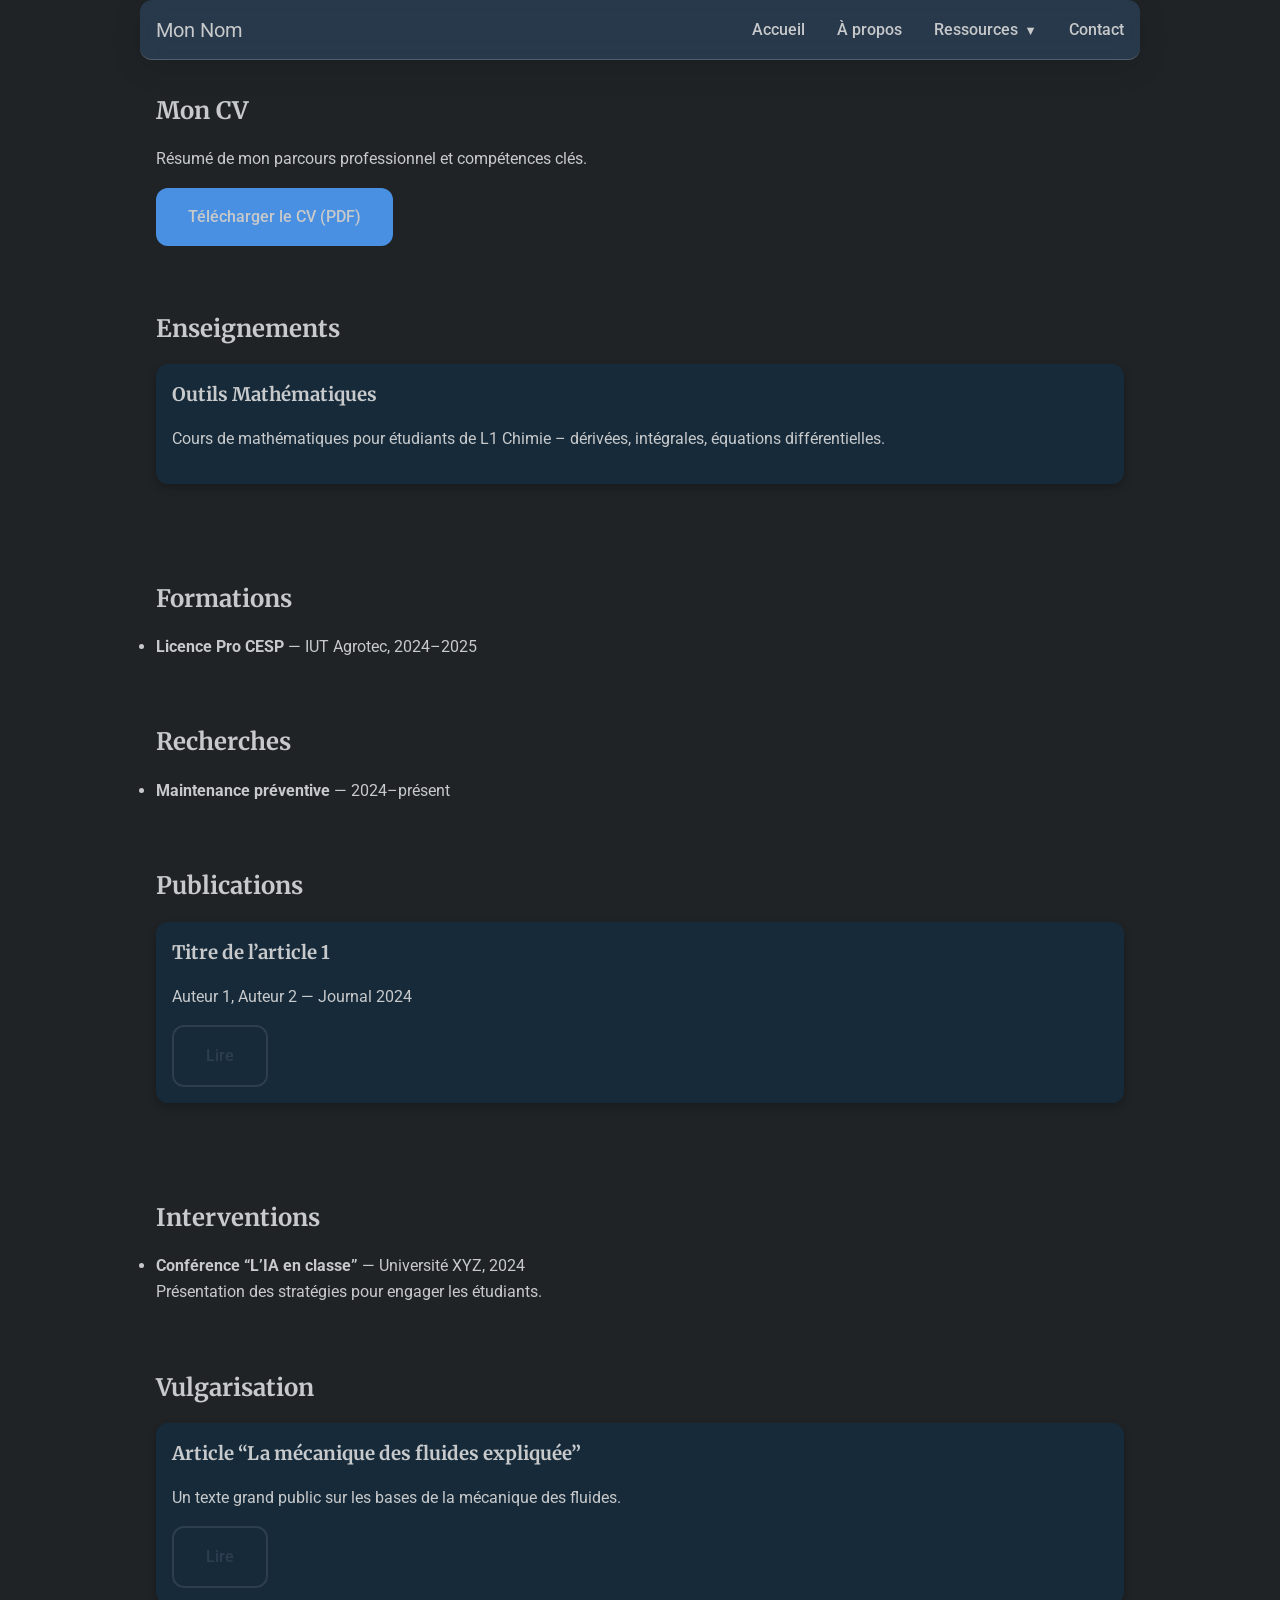
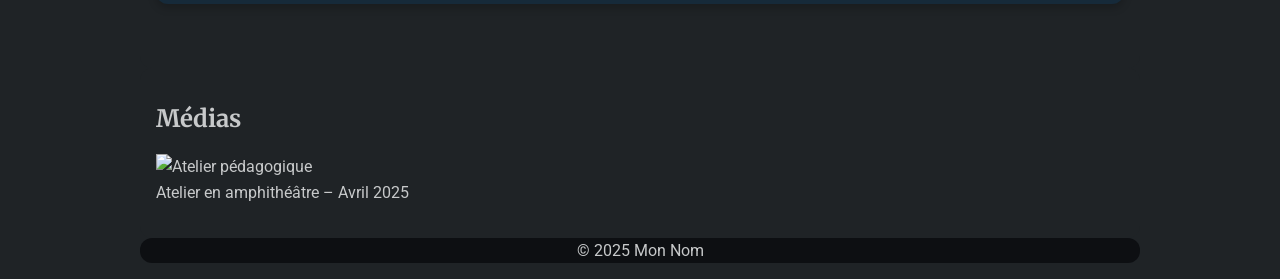
==== resources.html @ aaf4677a "Add files via upload" ====
<!DOCTYPE html>
<html lang="fr">
<head>
  <meta charset="UTF-8">
  <meta name="viewport" content="width=device-width, initial-scale=1.0">
  <title>Mon Site – Ressources</title>
  <link href="https://fonts.googleapis.com/css2?family=Merriweather:wght@700&family=Roboto:wght@400;700&display=swap" rel="stylesheet">
  <link rel="stylesheet" href="css/style.css">
</head>
<body>

  <header class="container">
    <a href="index.html#hero" class="logo">Mon Nom</a>
    <button class="menu-toggle" aria-label="Ouvrir le menu">☰</button>
    <nav>
      <ul>
        <li><a href="index.html#hero">Accueil</a></li>
        <li><a href="index.html#about">À propos</a></li>
        <li class="dropdown">
          <a href="resources.html">Ressources <span class="arrow">▼</span></a>
          <ul class="submenu">
            <li><a href="resources.html#cv">CV</a></li>
            <li><a href="resources.html#enseignements">Enseignements</a></li>
            <li><a href="resources.html#formations">Formations</a></li>
            <li><a href="resources.html#recherches">Recherches</a></li>
            <li><a href="resources.html#publications">Publications</a></li>
            <li><a href="resources.html#interventions">Interventions</a></li>
            <li><a href="resources.html#vulgarisation">Vulgarisation</a></li>
            <li><a href="resources.html#medias">Médias</a></li>
          </ul>
        </li>        
        <li><a href="index.html#contact">Contact</a></li>
      </ul>
    </nav>
    
  </header>

  <!-- CV -->
  <section id="cv" class="container">
    <h2>Mon CV</h2>
    <p>Résumé de mon parcours professionnel et compétences clés.</p>
    <a href="cv.pdf" class="btn btn-primary" download>Télécharger le CV (PDF)</a>
  </section>

  <!-- Enseignements -->
  <section id="enseignements" class="container">
    <h2>Enseignements</h2>
    <div class="courses">
      <article class="course-card">
        <h3>Outils Mathématiques</h3>
        <p>Cours de mathématiques pour étudiants de L1 Chimie – dérivées, intégrales, équations différentielles.</p>
      </article>
      <!-- … -->
    </div>
  </section>

  <!-- Formations -->
  <section id="formations" class="container">
    <h2>Formations</h2>
    <ul>
      <li><strong>Licence Pro CESP</strong> — IUT Agrotec, 2024–2025</li>
      <!-- … -->
    </ul>
  </section>

  <!-- Recherches -->
  <section id="recherches" class="container">
    <h2>Recherches</h2>
    <ul>
      <li><strong>Maintenance préventive</strong> — 2024–présent</li>
      <!-- … -->
    </ul>
  </section>

  <!-- Publications -->
  <section id="publications" class="container">
    <h2>Publications</h2>
    <article class="publication-item">
      <h3>Titre de l’article 1</h3>
      <p>Auteur 1, Auteur 2 — Journal 2024</p>
      <a href="#" class="btn btn-secondary">Lire</a>
    </article>
    <!-- … -->
  </section>
  
  <!-- Interventions -->
  <section id="interventions" class="container">
    <h2>Interventions</h2>
    <ul>
      <li>
        <strong>Conférence “L’IA en classe”</strong> — Université XYZ, 2024<br>
        Présentation des stratégies pour engager les étudiants.
      </li>
      <!-- ... -->
    </ul>
  </section>

  <!-- Vulgarisation -->
  <section id="vulgarisation" class="container">
    <h2>Vulgarisation</h2>
    <article class="publication-item">
      <h3>Article “La mécanique des fluides expliquée”</h3>
      <p>Un texte grand public sur les bases de la mécanique des fluides.</p>
      <a href="#" class="btn btn-secondary">Lire</a>
    </article>
    <!-- ... -->
  </section>

  <!-- Médias -->
  <section id="medias" class="container">
    <h2>Médias</h2>
    <div class="gallery">
      <figure>
        <img src="img/media1.jpg" alt="Atelier pédagogique">
        <figcaption>Atelier en amphithéâtre – Avril 2025</figcaption>
      </figure>
      <!-- ... -->
    </div>
  </section>

  <footer class="container">
    <p>&copy; 2025 Mon Nom</p>
  </footer>

  <script src="js/script.js" defer></script>
</body>
</html>
---- css/style.css ----
:root {
    --color-bg-dark:    #1F2326;
    --color-bg-alt:     #162A3A;
    --color-header:     #0D0F12;
    --color-text:       #C7C9CA;
    --color-text-sec:   #7F8387;
    --color-accent:     #4A90E2;
    --color-accent-hov: #357ABD;
    --color-border:     #2C3E50;
    --font-body:        'Roboto', Arial, sans-serif;
    --font-heading:     'Merriweather', Georgia, serif;
    --space-sm:         0.5rem;
    --space-md:         1rem;
    --space-lg:         2rem;
  }
  
  /* Reset global */
  *, *::before, *::after {
    margin: 0;
    padding: 0;
    box-sizing: border-box;
  }
  
  body {
    font-family: var(--font-body);
    background: var(--color-bg-dark);
    color: var(--color-text);
    line-height: 1.6;
  }
  
  h1, h2, h3 {
    font-family: var(--font-heading);
    color: var(--color-text);
    margin-bottom: var(--space-md);
  }
  
  p {
    margin-bottom: var(--space-md);
  }
  
  /* Container central */
  .container {
    max-width: 1000px;
    margin: 0 auto;
    padding: 0 var(--space-md);
  }
  
  /* Header & navigation */
  header {
    position: sticky;
    top: 0;
    width: 100%;
    /* glassmorphism bleu léger */
    background: rgba(74, 144, 226, 0.2);       /* bleu #4A90E2 à 20% d’opacité */
    backdrop-filter: blur(10px);               /* flou d’arrière‑plan */
    -webkit-backdrop-filter: blur(10px);       /* pour Safari */
    border-bottom: 1px solid rgba(255, 255, 255, 0.2);
    box-shadow: 0 8px 32px rgba(0, 0, 0, 0.1);
    height: 60px;
    display: flex;
    align-items: center;
    justify-content: space-between;
    padding: 0 var(--space-md);
    z-index: 1000;
  }
  
  html {
    /* Le header fait 60px + 1rem de marge, ici on met 80px au besoin */
    scroll-padding-top: 50px;
    scroll-behavior: smooth; /* si tu veux conserver un scroll lisse */
  }
  
  .logo {
    color: var(--color-text);
    text-decoration: none;
    font-size: 1.25rem;
  }
  
  .menu-toggle {
    display: none;
    background: transparent;
    border: none;
    color: var(--color-text);
    font-size: 1.5rem;
  }
  
  nav ul {
    list-style: none;
    display: flex;
    gap: var(--space-lg);
  }
  
  nav a {
    color: var(--color-text);
    text-decoration: none;
    font-weight: 500;
  }
  
  nav a:hover {
    color: var(--color-accent);
    text-decoration: underline;
  }
  
  nav a.active {
    color: var(--color-accent);
  }
  
  /* Hero */
  .hero {
    position: relative;
    min-height: 80vh;
    background: url('img/hero-bg.jpg') center/cover no-repeat;
  }  
  
  .hero::before {
    content: '';
    position: absolute;
    inset: 0;
    background: var(--color-bg-dark);
    opacity: 0.7;
  }
  
  .hero-content {
    position: relative;
    max-width: 800px;
    margin: 0 auto;
    padding: var(--space-md);
    text-align: center;
  }
  
  /* Boutons */
  .btn {
    display: inline-block;
    padding: var(--space-md) var(--space-lg);
    border-radius: 4px;
    font-weight: 500;
    transition: background 0.3s ease;
    text-decoration: none;
  }
  
  .btn-primary {
    background: var(--color-accent);
    color: var(--color-text);
    border: none;
  }
  
  .btn-primary:hover {
    background: var(--color-accent-hov);
  }
  
  .btn-secondary {
    background: transparent;
    color: var(--color-border);
    border: 2px solid var(--color-border);
  }
  
  .btn-secondary:hover {
    background: var(--color-border);
    color: var(--color-text);
  }
  
  /* Sections alternés */
  section {
    padding: var(--space-lg) 0;
  }
  
  section:nth-of-type(odd) {
    background: var(--color-bg-dark);
  }
  
  section:nth-of-type(even) {
    background: var(--color-bg-alt);
  }
  
  /* À propos */
  #about {
    display: flex;
    flex-wrap: wrap;
    gap: var(--space-lg);
    align-items: center;
  }
  
  /* Formulaire */
  form label {
    display: block;
    margin-bottom: var(--space-sm);
  }
  
  form input,
  form textarea {
    width: 100%;
    padding: var(--space-sm);
    border: 1px solid var(--color-border);
    border-radius: 4px;
    background: var(--color-bg-dark);
    color: var(--color-text);
    margin-top: var(--space-sm);
    margin-bottom: var(--space-md);
  }
  
  form button {
    cursor: pointer;
  }
  
  /* Cartes (formations, enseignements, publications) */
  .course-card,
  .project-card,
  .publication-item {
    background: var(--color-bg-alt);
    border-radius: 6px;
    padding: var(--space-md);
    box-shadow: 0 4px 8px rgba(0,0,0,0.2);
    margin-bottom: var(--space-lg);
  }
  
  /* Footer */
  footer {
    background: var(--color-header);
    color: var(--color-text);
    text-align: center;
    padding: var(--space-lg) 0;
  }
  
  footer a {
    color: var(--color-accent);
    text-decoration: none;
  }
  
  footer a:hover {
    text-decoration: underline;
  }
  
  /* Responsive */
  @media (max-width: 768px) {
    #about {
      flex-direction: column;
    }
    .hero {
      min-height: 60vh;
    }
    .menu-toggle {
      display: block;
    }
    nav ul {
      flex-direction: column;
      display: none;
      background: var(--color-header);
      position: absolute;
      top: 60px;
      right: var(--space-md);
      padding: var(--space-md);
      border-radius: 4px;
    }
    nav ul.open {
      display: flex;
    }
  }

  /* Dropdown nav */
nav ul { position: relative; }
.dropdown { position: relative; }
.dropdown .arrow { font-size: 0.8rem; margin-left: 0.2em; }
.submenu {
  display: none;
  position: absolute;
  top: 100%; left: 0;
  background: var(--color-header);
  list-style: none;
  padding: var(--space-sm) 0;
  border-radius: 4px;
  box-shadow: 0 4px 8px rgba(0,0,0,0.3);
  z-index: 1100;
}
.submenu li { margin: 0; }
.submenu a {
  display: block;
  padding: var(--space-sm) var(--space-lg);
  white-space: nowrap;
}
.dropdown:hover .submenu { display: block; }
.submenu a:hover { background: var(--color-bg-alt); color: var(--color-accent); }

/* Preview grid on homepage */
#resources-preview h2 { margin-bottom: var(--space-md); text-align: center; }
.grid {
  display: grid;
  grid-template-columns: repeat(auto-fit, minmax(200px,1fr));
  gap: var(--space-lg);
  margin-bottom: var(--space-lg);
}
.card {
  background: var(--color-bg-alt);
  padding: var(--space-md);
  border-radius: 6px;
  text-decoration: none;
  color: var(--color-text);
  box-shadow: 0 4px 8px rgba(0,0,0,0.2);
  transition: transform 0.2s ease, box-shadow 0.2s ease;
}
.card:hover {
  transform: translateY(-4px);
  box-shadow: 0 6px 12px rgba(0,0,0,0.3);
}
.card h3 { margin-bottom: var(--space-sm); }
.card p { font-size: 0.9rem; color: var(--color-text-sec); }


/* 1. Variable de rayon */
:root {
  --radius: 12px;
}

/* 2. Coins arrondis sur les blocs principaux */
header,
section,
footer,
.dropdown .submenu,
#resources-preview .card,
.course-card,
.project-card,
.publication-item,
.btn {
  border-radius: var(--radius);
}

/* 3. Assurer un petit espace autour des sections pour voir l’arrondi */
section {
  margin: var(--space-md) 0;
}

/* 4. Ajuster l’en-tête en mode glassmorphism */
header {
  margin: var(--space-md);
}

/* 5. Limiter la largeur des sections arrondies (optionnel) */
section.container {
  background: inherit; /* si tu veux que le background alterne reste visible */
  padding: var(--space-lg) var(--space-md);
}
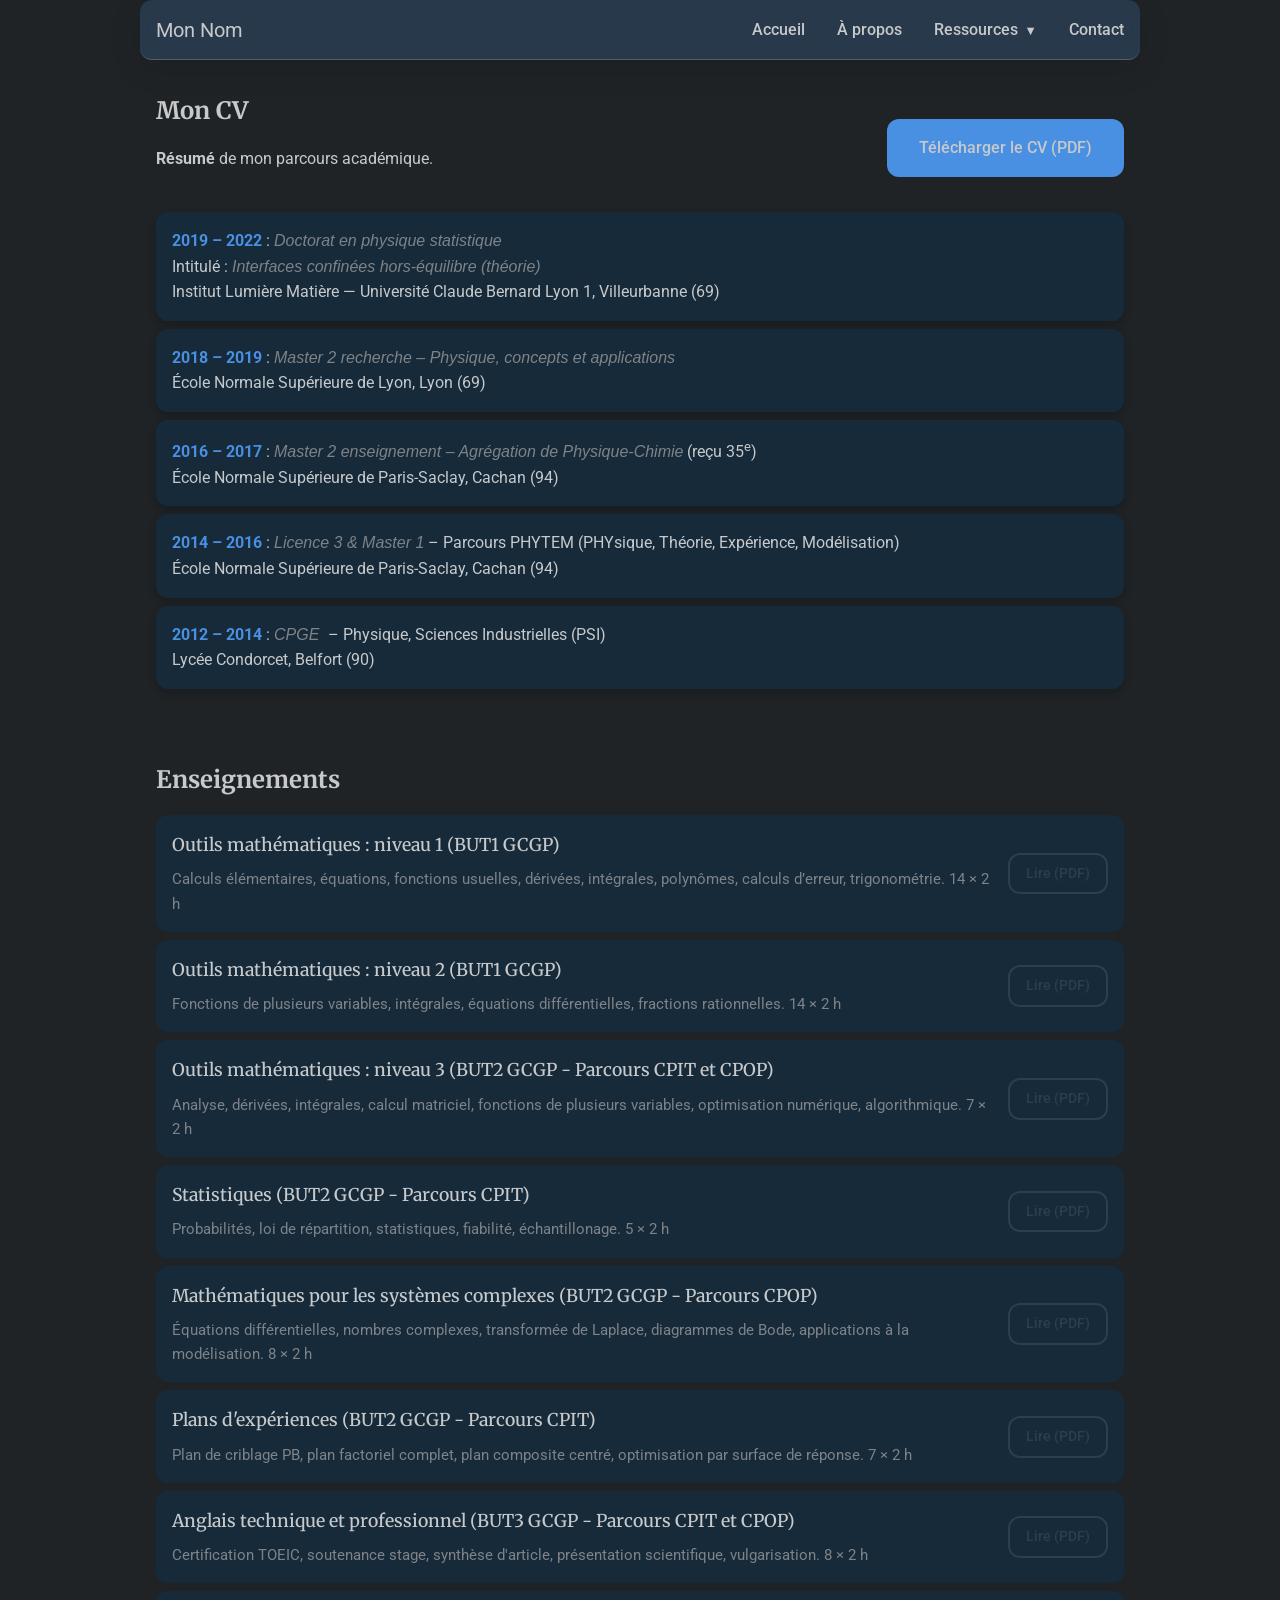
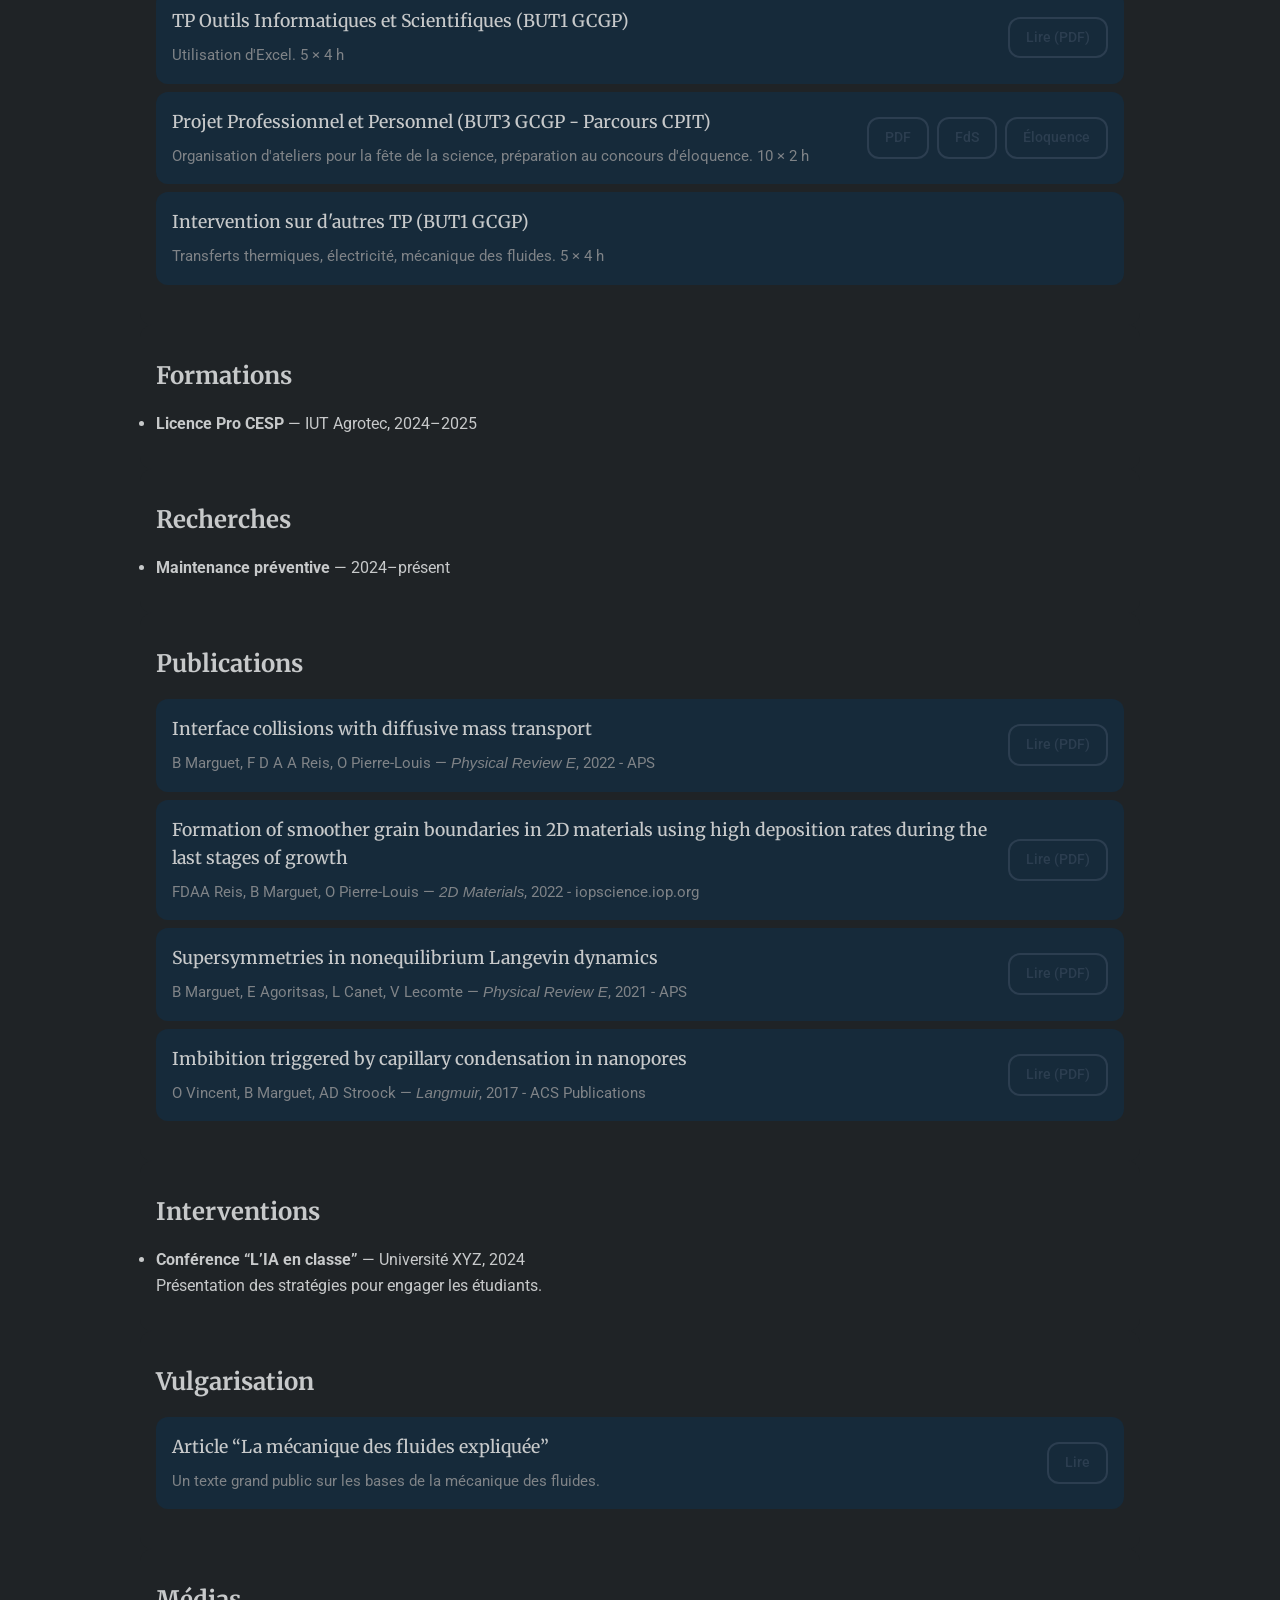
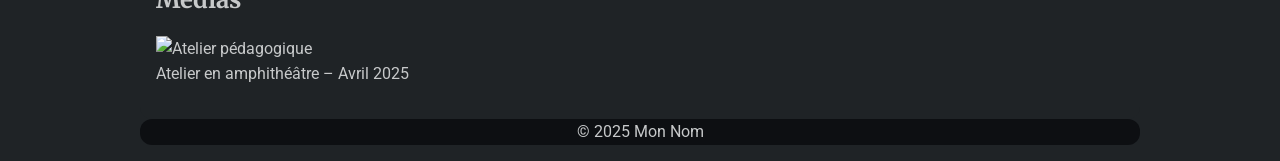
==== commit 3de1da75: "Add files via upload" ====
--- a/resources.html
+++ b/resources.html
@@ -35,22 +35,196 @@
     
   </header>
 
-  <!-- CV -->
-  <section id="cv" class="container">
-    <h2>Mon CV</h2>
-    <p>Résumé de mon parcours professionnel et compétences clés.</p>
-    <a href="cv.pdf" class="btn btn-primary" download>Télécharger le CV (PDF)</a>
-  </section>
+<!-- CV -->
+<section id="cv" class="container">
+
+  <!-- En‑tête CV regroupé -->
+  <div class="cv-header">
+    <div class="cv-info">
+      <h2>Mon CV</h2>
+      <p><strong>Résumé</strong> de mon parcours académique.</p>
+    </div>
+    <a 
+      href="cv.pdf" 
+      class="btn btn-primary" 
+      target="_blank" 
+      rel="noopener noreferrer" 
+      download
+    >
+      Télécharger le CV (PDF)
+    </a>
+  </div>
+  <ul class="cv-list">
+    <li class="cv-item">
+      <strong>2019 – 2022</strong> : 
+      <em>Doctorat en physique statistique</em><br>
+      Intitulé : <em>Interfaces confinées hors‑équilibre (théorie)</em><br>
+      Institut Lumière Matière — Université Claude Bernard Lyon 1, Villeurbanne (69)
+    </li>
+    <li class="cv-item">
+      <strong>2018 – 2019</strong> : 
+      <em>Master 2 recherche – Physique, concepts et applications</em><br>
+      École Normale Supérieure de Lyon, Lyon (69)
+    </li>
+    <li class="cv-item">
+      <strong>2016 – 2017</strong> : 
+      <em>Master 2 enseignement – Agrégation de Physique‑Chimie</em> (reçu 35<sup>e</sup>)<br>
+      École Normale Supérieure de Paris‑Saclay, Cachan (94)
+    </li>
+    <li class="cv-item">
+      <strong>2014 – 2016</strong> : 
+      <em>Licence 3 & Master 1</em> – Parcours PHYTEM (PHYsique, Théorie, Expérience, Modélisation)<br>
+      École Normale Supérieure de Paris‑Saclay, Cachan (94)
+    </li>
+    <li class="cv-item">
+      <strong>2012 – 2014</strong> : 
+      <em>CPGE </em> – Physique, Sciences Industrielles (PSI)<br>
+      Lycée Condorcet, Belfort (90)
+    </li>
+  </ul>
+</section>
+
 
   <!-- Enseignements -->
   <section id="enseignements" class="container">
     <h2>Enseignements</h2>
     <div class="courses">
-      <article class="course-card">
-        <h3>Outils Mathématiques</h3>
-        <p>Cours de mathématiques pour étudiants de L1 Chimie – dérivées, intégrales, équations différentielles.</p>
-      </article>
-      <!-- … -->
+      <article class="publication-item">
+        <h3>Outils mathématiques : niveau 1 (BUT1 GCGP)</h3>
+        <p>
+          Calculs élémentaires, équations, fonctions usuelles, dérivées, intégrales, polynômes, calculs d’erreur, trigonométrie. 14 &times; 2 h        </p>         <a
+          href="pdfs/interface_collisions.pdf"
+          class="btn btn-secondary"
+          target="_blank"
+          rel="noopener noreferrer"
+        >
+          Lire (PDF)
+        </a>
+      </article>
+      <!-- … -->
+      <article class="publication-item">
+        <h3>Outils mathématiques : niveau 2 (BUT1 GCGP)</h3>
+        <p>
+          Fonctions de plusieurs variables, intégrales, équations différentielles, fractions rationnelles. 14 &times; 2 h        </p>
+        <a
+          href="pdfs/interface_collisions.pdf"
+          class="btn btn-secondary"
+          target="_blank"
+          rel="noopener noreferrer"
+        >
+          Lire (PDF)
+        </a>
+      </article>
+      <!-- … -->
+      <article class="publication-item">
+        <h3>Outils mathématiques : niveau 3 (BUT2 GCGP - Parcours CPIT et CPOP)</h3>
+        <p>
+          Analyse, dérivées, intégrales, calcul matriciel, fonctions de plusieurs variables, optimisation numérique, algorithmique. 7 &times; 2 h
+        </p>
+        <a
+          href="pdfs/interface_collisions.pdf"
+          class="btn btn-secondary"
+          target="_blank"
+          rel="noopener noreferrer"
+        >
+          Lire (PDF)
+        </a>
+      </article>
+      <!-- … -->
+      <article class="publication-item">
+        <h3>Statistiques (BUT2 GCGP - Parcours CPIT)</h3>
+        <p>
+        Probabilités, loi de répartition, statistiques, fiabilité, échantillonage. 5 &times; 2 h
+        </p>
+        <a
+          href="pdfs/interface_collisions.pdf"
+          class="btn btn-secondary"
+          target="_blank"
+          rel="noopener noreferrer"
+        >
+          Lire (PDF)
+        </a>
+      </article>
+      <!-- … -->
+      <article class="publication-item">
+        <h3>Mathématiques pour les systèmes complexes (BUT2 GCGP - Parcours CPOP)</h3>
+        <p>
+        Équations différentielles, nombres complexes, transformée de Laplace, diagrammes de Bode, applications à la modélisation. 8 &times; 2 h
+        </p>
+        <a
+          href="pdfs/interface_collisions.pdf"
+          class="btn btn-secondary"
+          target="_blank"
+          rel="noopener noreferrer"
+        >
+          Lire (PDF)
+        </a>
+      </article>
+      <!-- … -->
+      <article class="publication-item">
+        <h3>Plans d'expériences (BUT2 GCGP - Parcours CPIT)</h3>
+        <p>
+        Plan de criblage PB, plan factoriel complet, plan composite centré, optimisation par surface de réponse. 7 &times; 2 h
+        </p>
+        <a
+          href="pdfs/interface_collisions.pdf"
+          class="btn btn-secondary"
+          target="_blank"
+          rel="noopener noreferrer"
+        >
+          Lire (PDF)
+        </a>
+      </article>
+      <!-- … -->
+      <article class="publication-item">
+        <h3>Anglais technique et professionnel (BUT3 GCGP - Parcours CPIT et CPOP)</h3>
+        <p>
+        Certification TOEIC, soutenance stage, synthèse d'article, présentation scientifique, vulgarisation. 8 &times; 2 h
+        </p>
+        <a
+          href="pdfs/interface_collisions.pdf"
+          class="btn btn-secondary"
+          target="_blank"
+          rel="noopener noreferrer"
+        >
+          Lire (PDF)
+        </a>
+      </article>
+      <!-- … -->
+      <article class="publication-item">
+        <h3>TP Outils Informatiques et Scientifiques (BUT1 GCGP)</h3>
+        <p>
+        Utilisation d'Excel. 5 &times; 4 h
+        </p>
+        <a
+          href="pdfs/interface_collisions.pdf"
+          class="btn btn-secondary"
+          target="_blank"
+          rel="noopener noreferrer"
+        >
+          Lire (PDF)
+        </a>
+      </article>
+      <!-- … -->
+      <article class="publication-item">
+        <h3>Projet Professionnel et Personnel (BUT3 GCGP - Parcours CPIT)</h3>
+        <p>
+        Organisation d'ateliers pour la fête de la science, préparation au concours d'éloquence. 10 &times; 2 h
+        </p>
+        <div class="btn-group">
+          <a href="pdfs/interface_collisions.pdf" class="btn btn-secondary" target="_blank" rel="noopener noreferrer">PDF</a>
+          <a href="https://iut.univ-lyon1.fr/vie-etudiante/culture/fete-de-la-science-doua-2024" class="btn btn-secondary" target="_blank" rel="noopener noreferrer">FdS</a>
+          <a href="https://iut.univ-lyon1.fr/international/venir-etudier/etudiants-internationaux-concours-eloquence-2025" class="btn btn-secondary" target="_blank" rel="noopener noreferrer">Éloquence</a>
+        </div>
+      </article>
+      <!-- … -->
+      <article class="publication-item">
+        <h3>Intervention sur d'autres TP (BUT1 GCGP)</h3>
+        <p>
+        Transferts thermiques, électricité, mécanique des fluides. 5 &times; 4 h
+        </p>
+      </article>
+
     </div>
   </section>
 
@@ -72,16 +246,76 @@
     </ul>
   </section>
 
-  <!-- Publications -->
-  <section id="publications" class="container">
-    <h2>Publications</h2>
-    <article class="publication-item">
-      <h3>Titre de l’article 1</h3>
-      <p>Auteur 1, Auteur 2 — Journal 2024</p>
-      <a href="#" class="btn btn-secondary">Lire</a>
-    </article>
+<!-- Publications -->
+<section id="publications" class="container">
+  <h2>Publications</h2>
+  <article class="publication-item">
+    <h3>Interface collisions with diffusive mass transport</h3>
+    <p>
+      B Marguet, F D A A Reis, O Pierre‑Louis — 
+      <em>Physical Review E</em>, 2022 - APS
+    </p>
+    <a
+      href="pdfs/interface_collisions.pdf"
+      class="btn btn-secondary"
+      target="_blank"
+      rel="noopener noreferrer"
+    >
+      Lire (PDF)
+    </a>
+  </article>
     <!-- … -->
-  </section>
+  <article class="publication-item">
+    <h3>Formation of smoother grain boundaries in 2D materials using high deposition rates during the last stages of growth</h3>
+    <p>
+      FDAA Reis, B Marguet, O Pierre-Louis — 
+      <em>2D Materials</em>, 2022 - iopscience.iop.org
+    </p>
+    <a
+      href="pdfs/grain_boundaries.pdf"
+      class="btn btn-secondary"
+      target="_blank"
+      rel="noopener noreferrer"
+    >
+      Lire (PDF)
+    </a>
+  </article>
+  <!-- … -->
+  <article class="publication-item">
+    <h3>Supersymmetries in nonequilibrium Langevin dynamics</h3>
+    <p>
+      B Marguet, E Agoritsas, L Canet, V Lecomte — 
+      <em>Physical Review E</em>, 2021 - APS
+    </p>
+    <a
+      href="pdfs/supersymmetries.pdf"
+      class="btn btn-secondary"
+      target="_blank"
+      rel="noopener noreferrer"
+    >
+      Lire (PDF)
+    </a>
+  </article>
+  <!-- … -->
+  <article class="publication-item">
+    <h3>Imbibition triggered by capillary condensation in nanopores</h3>
+    <p>
+      O Vincent, B Marguet, AD Stroock — 
+      <em> Langmuir</em>, 2017 - ACS Publications
+    </p>
+    <a
+      href="pdfs/imbibition.pdf"
+      class="btn btn-secondary"
+      target="_blank"
+      rel="noopener noreferrer"
+    >
+      Lire (PDF)
+    </a>
+  </article>
+</section>
+
+  
+  
   
   <!-- Interventions -->
   <section id="interventions" class="container">
--- a/css/style.css
+++ b/css/style.css
@@ -203,15 +203,73 @@
   }
   
   /* Cartes (formations, enseignements, publications) */
-  .course-card,
+  .course-card {
+    display: grid;
+    grid-template-columns: 1fr auto auto;    /*1 colonne titre, 1 colonne auto pour le contenu, 1 colonne auto pour le bouton */
+    gap: var(--space-sm) var(--space-md);/* espacement ligne/colonne */
+    align-items: center;                /* centre verticalement le bouton si tu veux */
+    padding: var(--space-md);
+    border-radius: var(--radius);
+    background: var(--color-bg-alt);
+    margin-bottom: var(--space-lg);
+  }
+  .course-card .btn {
+    padding: var(--space-sm) var(--space-md); /* moins de padding vertical et horizontal */
+    font-size: 0.9rem;                         /* texte un peu plus petit */
+    line-height: 1.4;                          /* moins de hauteur */
+    white-space: nowrap;                       /* garantit qu’il reste sur une ligne */
+  }
+  
   .project-card,
+  /* Publication-item compact avec classes existantes */
+/* Remplace l’ancien .publication-item { display: flex; … } */
   .publication-item {
-    background: var(--color-bg-alt);
-    border-radius: 6px;
-    padding: var(--space-md);
-    box-shadow: 0 4px 8px rgba(0,0,0,0.2);
-    margin-bottom: var(--space-lg);
-  }
+  display: grid;
+  grid-template-columns: 1fr auto;    /* 1 colonne auto pour le contenu, 1 colonne auto pour le bouton */
+  grid-template-rows: auto auto;      /* 2 lignes : titre + texte */
+  gap: var(--space-sm) var(--space-md);/* espacement ligne/colonne */
+  align-items: center;                /* centre verticalement le bouton si tu veux */
+  padding: var(--space-md);
+  border-radius: var(--radius);
+  background: var(--color-bg-alt);
+  margin-bottom: var(--space-sm);
+}
+
+/* Forcer titre et paragraphe sur la 1re colonne */
+.publication-item h3,
+.publication-item p {
+  grid-column: 1;
+}
+/* Placer le bouton sur la 2ᵉ colonne, et l’étirer sur les 2 lignes */
+.publication-item .btn-secondary {
+  grid-column: 2;
+  grid-row: 1 / span 2;
+  padding: var(--space-sm) var(--space-md);
+  font-size: 0.85rem;
+  white-space: nowrap;
+}
+/* Le groupe de boutons occupe la colonne 2 en
+   s’étendant sur les 2 lignes du grid */
+   .publication-item .btn-group {
+    grid-column: 2;
+    grid-row: 1 / span 2;
+    display: flex;
+    gap: var(--space-sm);
+    align-items: center; /* verticalement centré par rapport au titre+texte */
+  }  
+/* Titre un peu plus petit et sans marge inutile */
+.publication-item h3 {
+  margin: 0;
+  font-size: 1.1rem;
+  font-weight: 500;
+  color: var(--color-text);
+}
+/* Texte secondaire plus discret */
+.publication-item p {
+  margin: 0;
+  font-size: 0.95rem;
+  color: var(--color-text-sec);
+}
   
   /* Footer */
   footer {
@@ -230,31 +288,7 @@
     text-decoration: underline;
   }
   
-  /* Responsive */
-  @media (max-width: 768px) {
-    #about {
-      flex-direction: column;
-    }
-    .hero {
-      min-height: 60vh;
-    }
-    .menu-toggle {
-      display: block;
-    }
-    nav ul {
-      flex-direction: column;
-      display: none;
-      background: var(--color-header);
-      position: absolute;
-      top: 60px;
-      right: var(--space-md);
-      padding: var(--space-md);
-      border-radius: 4px;
-    }
-    nav ul.open {
-      display: flex;
-    }
-  }
+  
 
   /* Dropdown nav */
 nav ul { position: relative; }
@@ -338,3 +372,125 @@
   background: inherit; /* si tu veux que le background alterne reste visible */
   padding: var(--space-lg) var(--space-md);
 }
+
+
+/* Header CV : texte et bouton sur la même ligne */
+.cv-header {
+  display: flex;
+  align-items: center;
+  justify-content: space-between;
+  gap: var(--space-sm);
+  margin-bottom: var(--space-sm);
+}
+/* Style “carte” pour chaque item du CV */
+.cv-list {
+  list-style: none;
+  padding: 0;
+  margin: 0;
+}
+.cv-item {
+  background: var(--color-bg-alt);
+  border-radius: var(--radius);
+  padding: var(--space-md);
+  box-shadow: 0 4px 8px rgba(0,0,0,0.2);
+  margin-bottom: var(--space-sm); /*space-md, space-lg pour plus d'espacement*/
+  color: var(--color-text);
+}
+
+/* Dates en accent color */
+.cv-item strong {
+  color: var(--color-accent);
+}
+
+/* Intitulés en italique avec couleur secondaire */
+.cv-item em {
+  color: var(--color-text-sec);
+  font-style: italic;
+  font-weight: 500;
+}
+
+/* Adapter l’espacement intérieur de la section CV */
+#cv p {
+  margin-bottom: var(--space-lg);
+}
+
+/* Assurer un wrapping correct sur mobile */
+@media (max-width: 600px) {
+  .cv-header {
+    flex-direction: column;
+    align-items: flex-start;
+    gap: var(--space-sm);
+  }
+}
+/* ================================
+   Tablettes & mobiles (≤ 768px)
+   ================================ */
+   @media (max-width: 768px) {
+    /* 1) Header comme conteneur */
+    header {
+      position: relative;
+    }
+  
+    /* 2) Hamburger en haut à droite */
+    .menu-toggle {
+      display: block;
+      position: absolute;
+      right: var(--space-md);
+      top: 50%;
+      transform: translateY(-50%);
+    }
+  
+    /* 3) Menu sous le header, scrollable */
+    nav ul {
+      display: none;               /* caché par défaut */
+      position: absolute;
+      top: 100%;                   /* juste sous le header */
+      left: 0;
+      right: 0;
+      background: var(--color-header);
+      padding: var(--space-md);
+      border-radius: 0 0 var(--radius) var(--radius);
+      max-height: calc(100vh - 60px);
+      overflow-y: auto;
+      flex-direction: column;
+    }
+    nav ul.open {
+      display: flex;
+    }
+  
+    /* 4) Autres ajustements mobile */
+    #about {
+      flex-direction: column;
+    }
+    .hero {
+      min-height: 60vh;
+    }
+    .cv-header {
+      flex-direction: column;
+      align-items: flex-start;
+      gap: var(--space-sm);
+    }
+  }
+  
+  /* ===================================
+     Très petits écrans (≤ 480px)
+     Overrides spécifiques
+     =================================== */
+  @media (max-width: 480px) {
+    /* Publications : bascule en colonne */
+    .publication-item {
+      display: flex;             /* si tu utilisais flex */
+      flex-direction: column;
+      align-items: flex-start;
+      gap: var(--space-sm);
+    }
+    .publication-item .btn-secondary {
+      align-self: flex-end;
+    }
+    .publication-item .btn-group {
+      grid-column: 1;
+      grid-row: 3;
+      justify-content: flex-start;
+    }
+  }
+  
